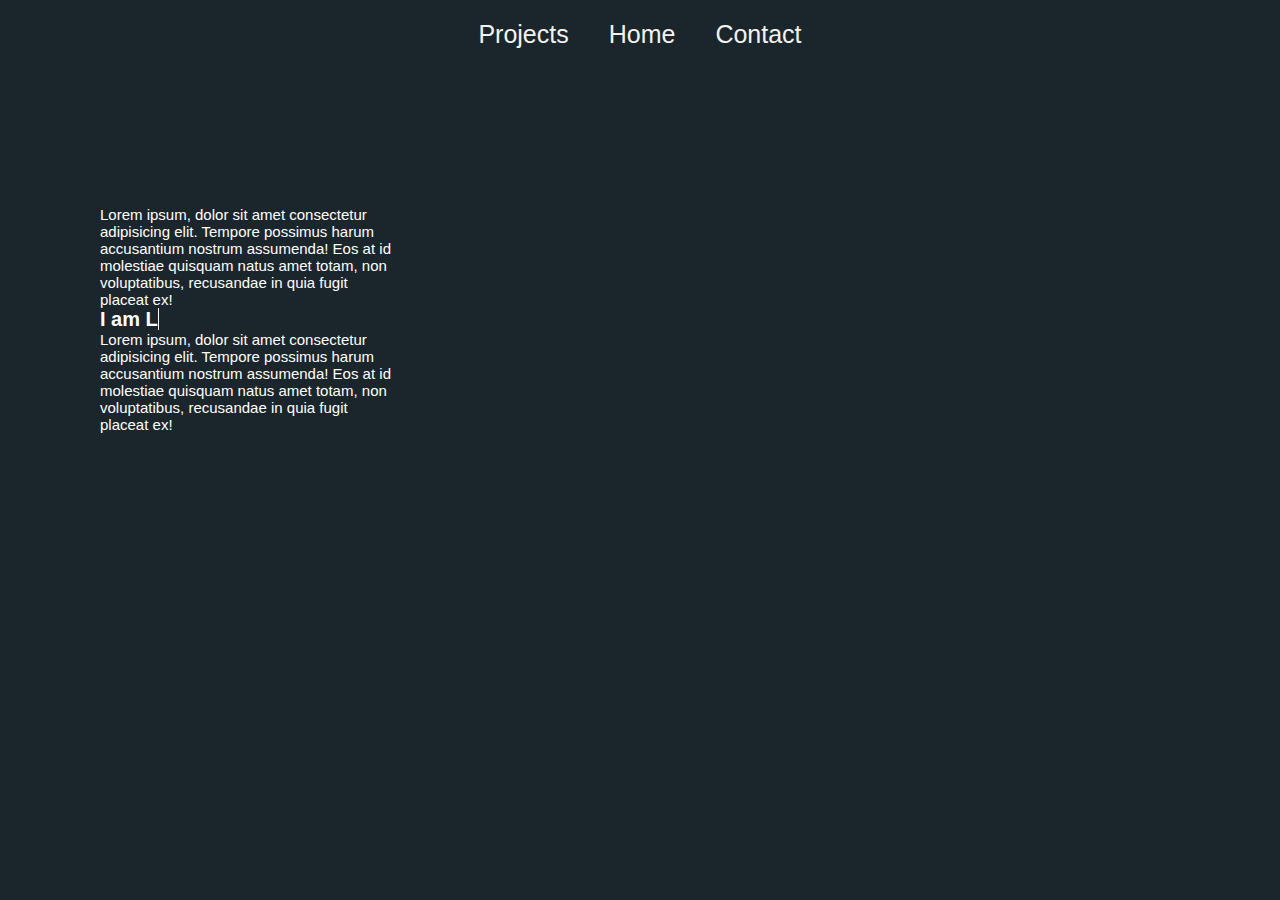
==== index.html @ 3e004bd1 "first commit" ====
<!DOCTYPE html>
<html lang="en">
<head>
    <meta charset="UTF-8">
    <meta http-equiv="X-UA-Compatible" content="IE=edge">
    <meta name="viewport" content="width=device-width, initial-scale=1.0">
    <link rel="stylesheet" href="style.css">
    <script src="script.js"></script>
    <title>Portfolio</title>
</head>
<body>
    <header>
        <div class="topnav">
          <a href="#">Projects</a>
          <a href="#">Home</a>
          <a href="#">Contact</a>
        </div>
    </header>

<main>

  <p>
    Lorem ipsum, dolor sit amet consectetur adipisicing elit. Tempore possimus harum accusantium nostrum assumenda! Eos at id molestiae quisquam natus amet totam, non voluptatibus, recusandae in quia fugit placeat ex!
  </p>

  <h1>
    <a href="#" class="typewrite" data-period="2000" data-type='[ "I am Leandro.", ".", ".", "." ]'>
      <span class="wrap"></span>
    </a>
  </h1>

  <p>
    Lorem ipsum, dolor sit amet consectetur adipisicing elit. Tempore possimus harum accusantium nostrum assumenda! Eos at id molestiae quisquam natus amet totam, non voluptatibus, recusandae in quia fugit placeat ex!
  </p></main>
</body>
</html>
---- style.css ----
*{
    margin: 0;
    padding: 0 auto;
    box-sizing: border-box;
}

html{
    font-size: 62.5%;
}

body{
    background-color: #1B262C;
}

.topnav {
    background-color: #1B262C ;
    display: flex;
    justify-content: center;
  }

  .topnav a {
    color: #f2f2f2;
    text-align: center;
    padding: 2rem 2rem;
    text-decoration: none;
    font-size: 2.5rem;
    font-family:sans-serif;
  }

  .topnav a:hover {
    background-color: #414141;
    color: black;
  }

  .topnav a.active {
  background-color:#ddd;
    color: white;
  }

p{
  color:#fff; 
  text-decoration: none;
  font-family: sans-serif;
  display: flex;
  font-size: 1.5rem;
}

main{ 
  padding: 10rem  ;
  display: flex;
  justify-content: center;
  flex-direction: column;
  width: 50rem;
  height: 50rem;
}

a{
    color:#fff; text-decoration: none;
    font-family: sans-serif;

}

@media (max-width: 500px) {
  main{
    display: flex;
    justify-content: flex-start;
    padding: 4rem;
    width: 30rem;
  }
}
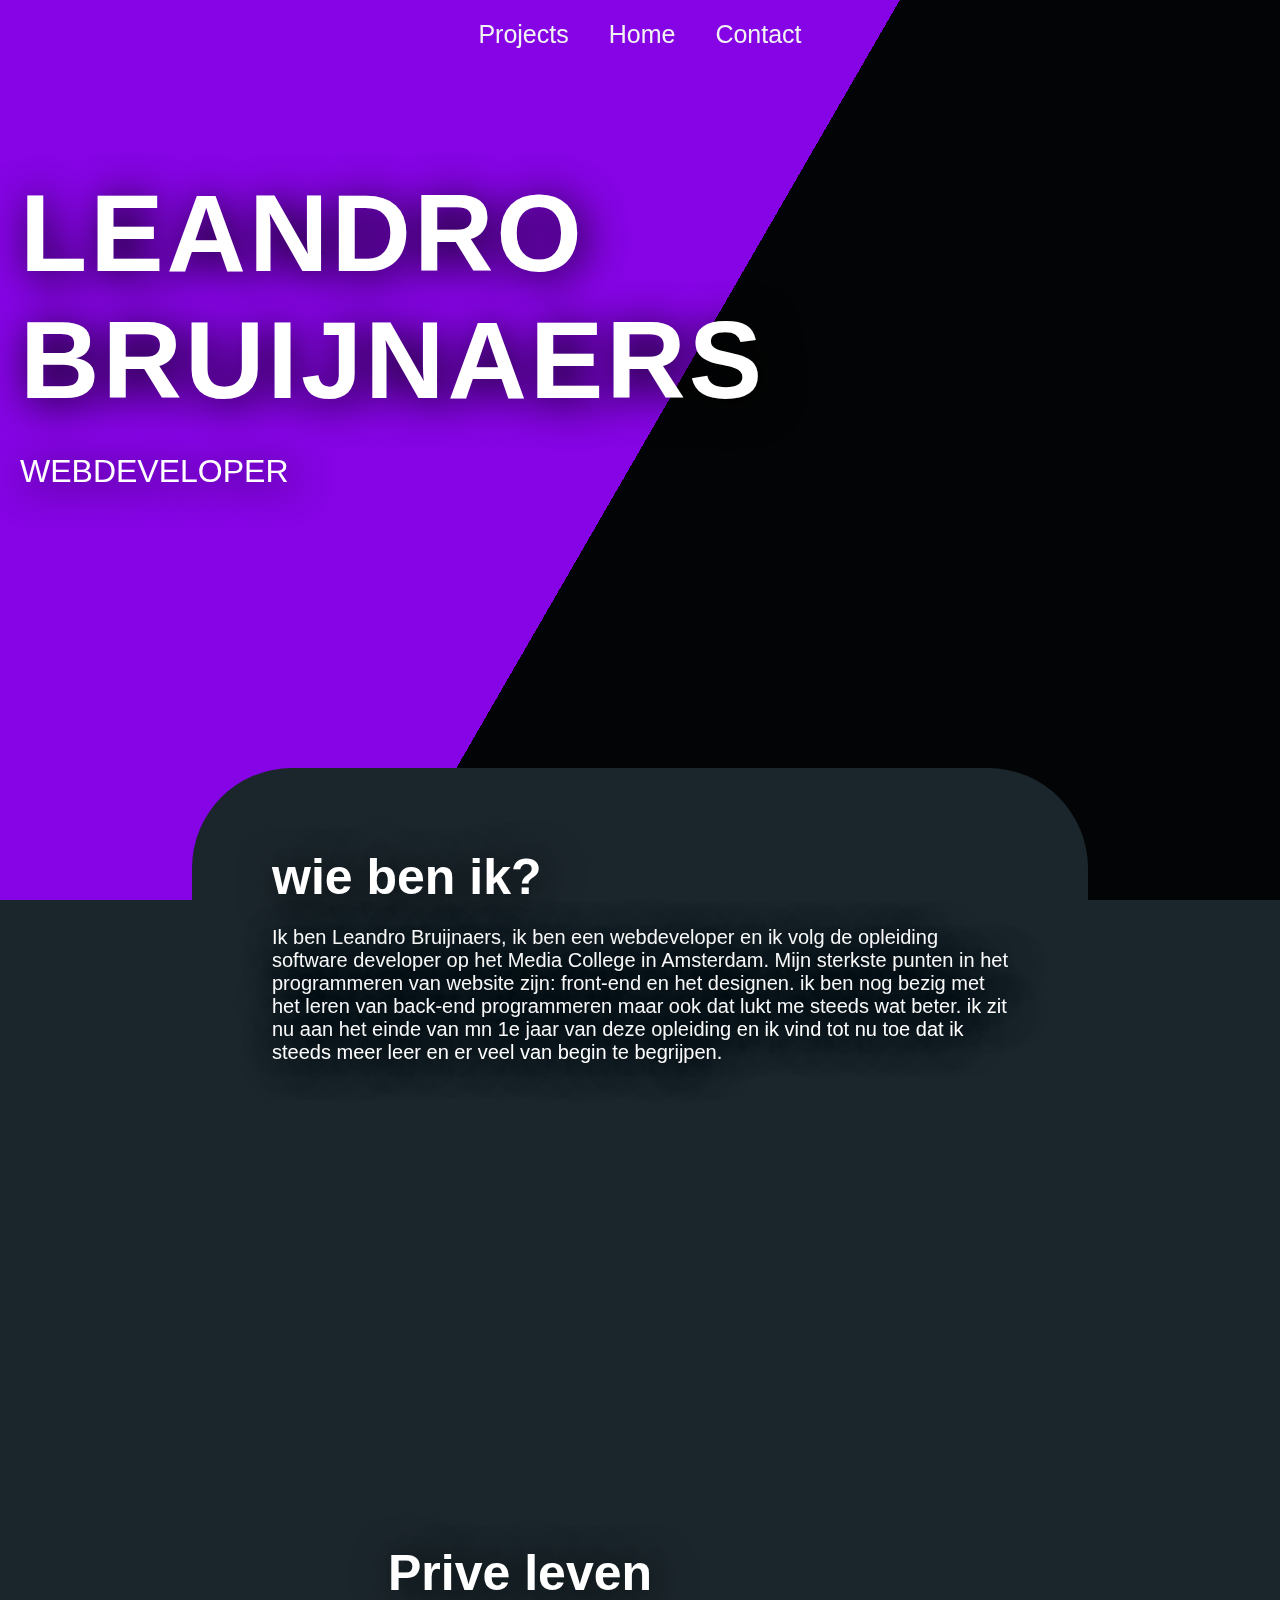
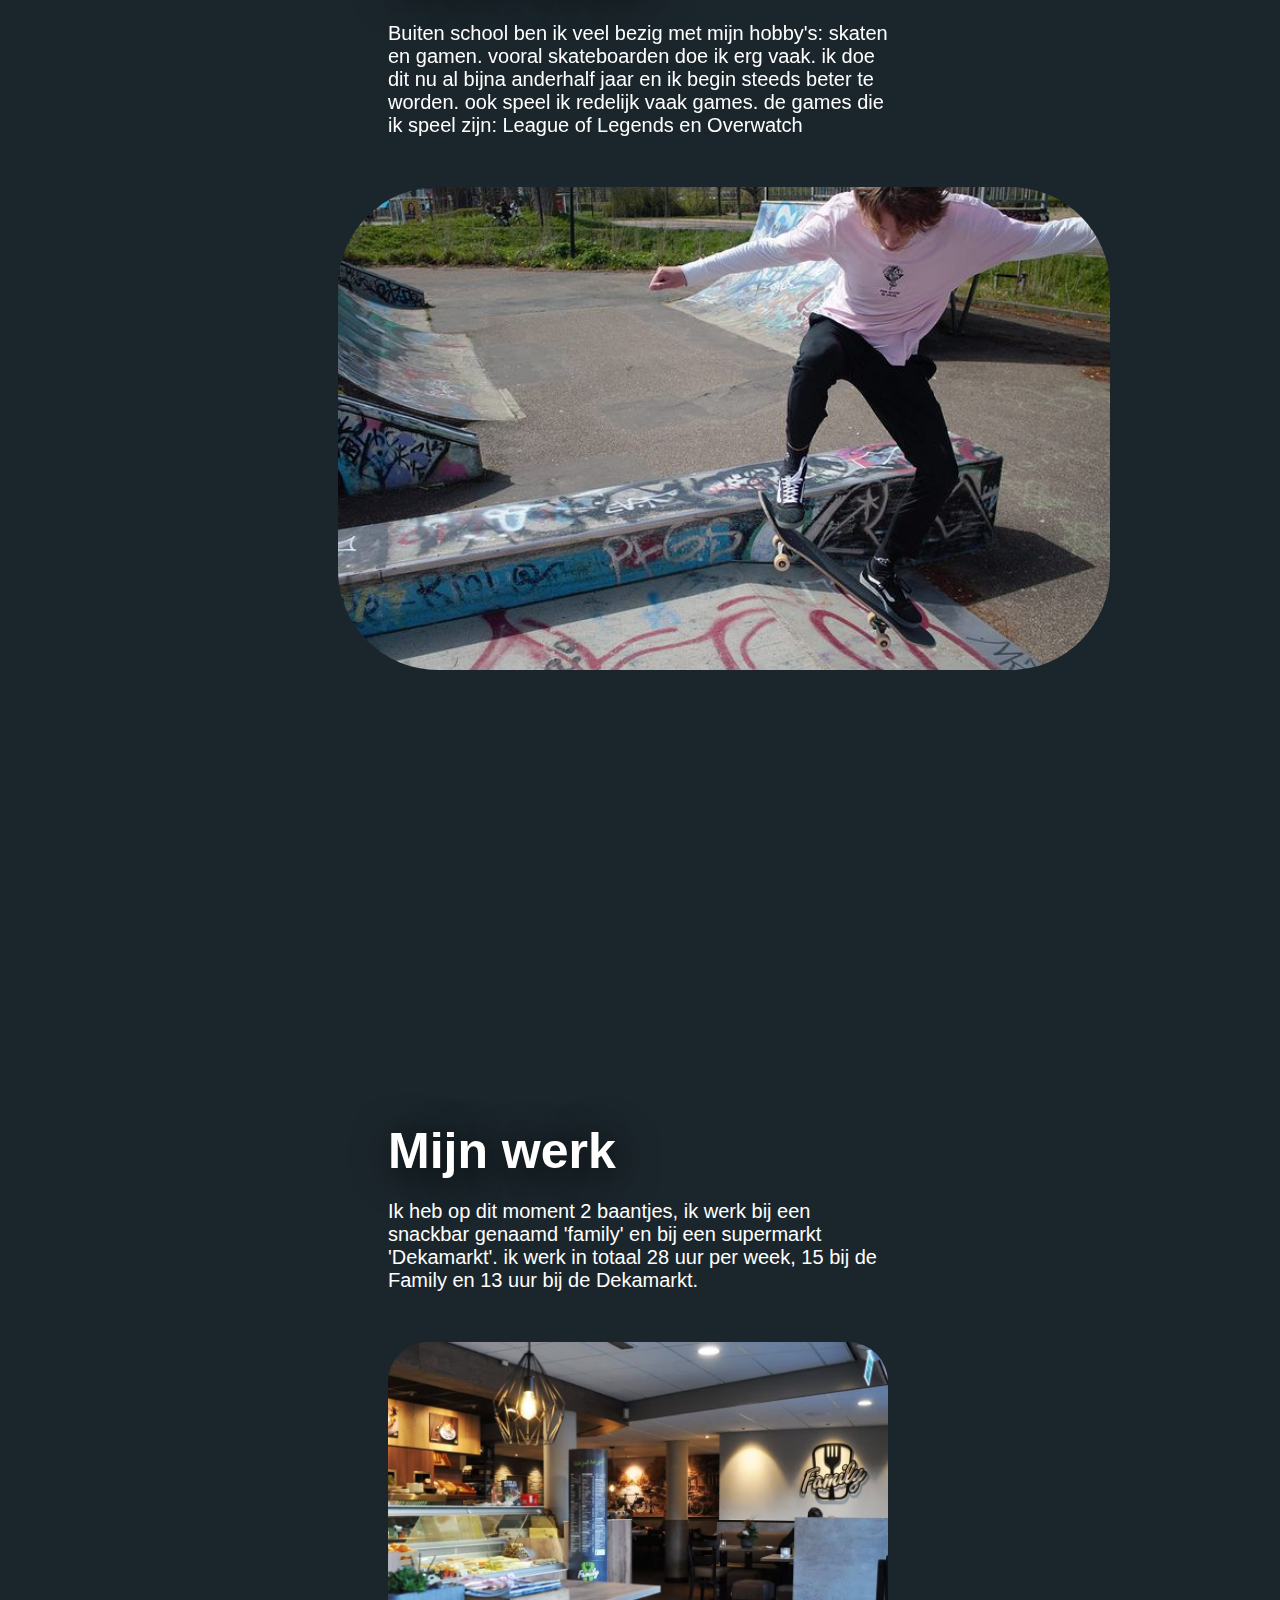
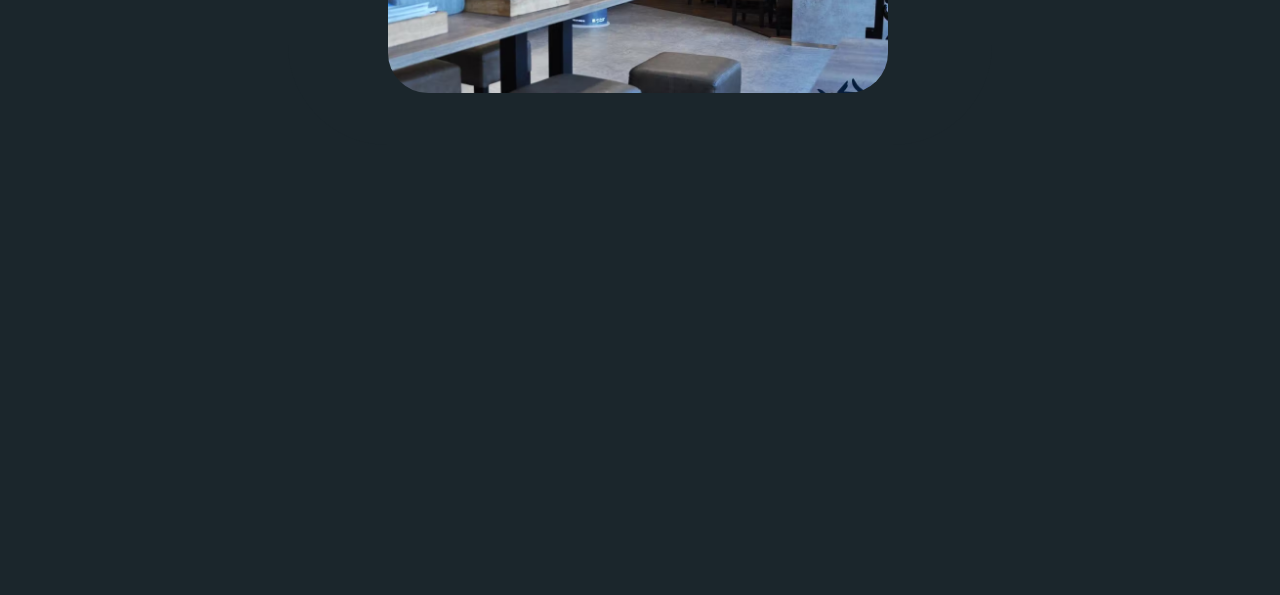
==== commit 627ef513: "php" ====
--- a/index.html
+++ b/index.html
@@ -1,36 +1,98 @@
 <!DOCTYPE html>
 <html lang="en">
+
 <head>
-    <meta charset="UTF-8">
-    <meta http-equiv="X-UA-Compatible" content="IE=edge">
-    <meta name="viewport" content="width=device-width, initial-scale=1.0">
-    <link rel="stylesheet" href="style.css">
-    <script src="script.js"></script>
-    <title>Portfolio</title>
+  <meta charset="UTF-8">
+  <meta http-equiv="X-UA-Compatible" content="IE=edge">
+  <meta name="viewport" content="width=device-width, initial-scale=1.0">
+  <link rel="stylesheet" href="style.css">
+  <title>Portfolio</title>
 </head>
+
 <body>
-    <header>
-        <div class="topnav">
-          <a href="#">Projects</a>
-          <a href="#">Home</a>
-          <a href="#">Contact</a>
-        </div>
-    </header>
+  <header>
+    <div class="topnav">
+      <a href="projects page/projects.html">Projects</a>
+      <a href="#">Home</a>
+      <a href="/contact page/contact.html">Contact</a>
+    </div>
+  </header>
 
+
+
+  <section class="fly_in_text"></section>
+
+    <div class="cater3-movingBG">
+      <div class="flyinTxtCont">
+        <div class="flyIn lineOne">Leandro</div>
+        <div class="flyIn lineTwo">Bruijnaers</div>
+        <div class="flyIn lineThree">webdeveloper</div>
+      </div>
+    </div>
+
+  </section>
+
+
+
+  <section class="background">
+
+    <div class="bg"></div>
+    <div class="bg bg2"></div>
+    <div class="bg bg3"></div>
+
+  </section>
 <main>
+  <section class="content">
+    <h2 class="content_h2">wie ben ik?</h2>
+    <p class="main_content">Ik ben Leandro Bruijnaers, ik ben een webdeveloper en ik volg de opleiding software
+      developer op het Media
+      College in Amsterdam. Mijn sterkste punten in het programmeren van website zijn: front-end en het designen. ik ben
+      nog bezig met het leren van back-end programmeren maar ook dat lukt me steeds wat beter.
+      ik zit nu aan het einde van mn 1e jaar van deze opleiding en ik vind tot nu toe dat ik steeds meer leer en er veel
+      van begin te begrijpen.
+    </p>
+  </section>
 
-  <p>
-    Lorem ipsum, dolor sit amet consectetur adipisicing elit. Tempore possimus harum accusantium nostrum assumenda! Eos at id molestiae quisquam natus amet totam, non voluptatibus, recusandae in quia fugit placeat ex!
-  </p>
+  <section class="blank">
 
-  <h1>
-    <a href="#" class="typewrite" data-period="2000" data-type='[ "I am Leandro.", ".", ".", "." ]'>
-      <span class="wrap"></span>
-    </a>
-  </h1>
+  </section>
 
-  <p>
-    Lorem ipsum, dolor sit amet consectetur adipisicing elit. Tempore possimus harum accusantium nostrum assumenda! Eos at id molestiae quisquam natus amet totam, non voluptatibus, recusandae in quia fugit placeat ex!
-  </p></main>
+  <section class="prive_content content">
+    <h2>Prive leven</h2>
+    <p class="prive_text">
+      Buiten school ben ik veel bezig met mijn hobby's: skaten en gamen.
+      vooral skateboarden doe ik erg vaak.
+      ik doe dit nu al bijna anderhalf jaar en ik begin steeds beter te worden.
+      ook speel ik redelijk vaak games.
+      de games die ik speel zijn:
+      League of Legends en Overwatch
+    </p>
+
+    <img src="/img/foto1.png" alt="">
+  </section>
+
+<section class="blank"></section>
+
+    <section class="werk_content">
+      <h2>Mijn werk</h2>
+      <p class="werk_text">
+        Ik heb op dit moment 2 baantjes, ik werk bij een snackbar genaamd 'family' en bij een supermarkt 'Dekamarkt'. 
+        ik werk in totaal 28 uur per week, 15 bij de Family en 13 uur bij de Dekamarkt. 
+      </p>
+
+      <img class="werk_foto" src="/img/Family-Beverwijk.avif" alt="">
+    </section>
+  
+</main>
+
+<section class="blank">
+
+</section>
+
+
+<footer>
+
+</footer>
 </body>
+
 </html>--- a/style.css
+++ b/style.css
@@ -6,14 +6,13 @@
 
 html{
     font-size: 62.5%;
-}
+} 
 
 body{
     background-color: #1B262C;
 }
 
 .topnav {
-    background-color: #1B262C ;
     display: flex;
     justify-content: center;
   }
@@ -28,8 +27,8 @@
   }
 
   .topnav a:hover {
-    background-color: #414141;
-    color: black;
+    background-color: #000000;
+    color: rgb(255, 255, 255);
   }
 
   .topnav a.active {
@@ -37,34 +36,195 @@
     color: white;
   }
 
-p{
-  color:#fff; 
-  text-decoration: none;
+/*top nav ^ */
+
+.background{
+  height: 15rem
+}
+
+main{
+  display: flex;
+  flex-direction: column;
+  align-items: center;
+}
+
+h2{
+  font-size: 5rem;
+  color:#fff;
+  font-family:sans-serif;
+  text-shadow: 0.5rem 0.5rem 4rem rgba(0,0,0,1);
+  margin: 5rem;
+  margin-bottom: -3rem;
+}
+
+.content{
+  background: #1B262C;
+  width: 70%;
+  padding: 3rem;
+  border-radius: 10rem;
+}
+
+.main_content{  
+  font-size: 2rem;
+  color:#fff;
+  font-family:sans-serif;
+  text-shadow: 0.5rem 0.5rem 4rem rgba(0,0,0,1);
+  margin: 5rem;
+}
+
+.blank{
+  height: 30rem;
+}
+
+.prive_content{
+  background: #1B262C;
+  width: 55%;
+  padding: 5rem;
+  border-radius: 10rem;
+}
+
+.prive_text{
+  font-size: 2rem;
+  color: #fff;
   font-family: sans-serif;
-  display: flex;
-  font-size: 1.5rem;
-}
-
-main{ 
-  padding: 10rem  ;
+  margin: 5rem;
+}
+
+img{
+  border-radius: 10rem;
+}
+
+.werk_content{
+  background: #1B262C;
+  width: 55%;
+  padding: 5rem;
+  border-radius: 10rem;
+}
+
+.werk_text{
+  font-size: 2rem;
+  color: #fff;
+  font-family: sans-serif;
+  margin: 5rem;
+}
+
+.werk_foto{
+  width: 50rem;
+  border-radius: 4rem;
+  margin-left: 5rem;
+}
+
+/* animaties */
+
+.bg {
+  animation:slide 15s ease-in-out infinite alternate;
+  background-image: linear-gradient(-60deg, #000000 50%, #9500ff 50%);
+  bottom:0;
+  left:-50%;
+  opacity:.5;
+  position:fixed;
+  right:-50%;
+  top:0;
+  z-index:-1;
+}
+
+.bg2 {
+  animation-direction:alternate-reverse;
+  animation-duration:15s;
+}
+
+.bg3 {
+  animation-duration:16s;
+}
+
+@keyframes slide {
+  0% {
+    transform:translateX(-25%);
+  }
+  100% {
+    transform:translateX(25%);
+  }
+}
+
+/* achtergrond ^ */
+
+
+@keyframes animatedBackground {
+  0% { background-position: 0 0; }
+  50% { background-position: 50% 0; }
+  100% { background-position: 0 0; }
+}
+
+.fly_in_text{ 
   display: flex;
   justify-content: center;
   flex-direction: column;
-  width: 50rem;
-  height: 50rem;
-}
-
-a{
-    color:#fff; text-decoration: none;
-    font-family: sans-serif;
-
-}
-
-@media (max-width: 500px) {
-  main{
-    display: flex;
-    justify-content: flex-start;
-    padding: 4rem;
-    width: 30rem;
-  }
-}
+  width: 100rem;
+  height: 10rem;
+}
+
+.flyinTxtCont {
+  height: 100%;
+  display: flex;
+  flex-direction: column;
+  align-items: flex-start;
+  justify-content: flex-end;
+  padding-bottom: 10%;
+  margin-left: 2rem;
+}
+.flyIn {
+  color:#fff;
+  font-family:sans-serif;
+  text-transform:uppercase;
+  position:relative;
+  text-shadow: 0.5rem 0.5rem 4rem rgba(0,0,0,1);
+}
+.lineOne {
+transition-delay:.2s; 
+transition:.4s ease-in;
+animation: txtFlyIn 1s linear;
+}
+.lineTwo {
+  transition-delay:.7s; 
+  transition:.6s ease in;
+  animation: txtFlyIn 1s linear;
+}
+
+.lineOne, .lineTwo{
+  font-size: 11rem;
+  font-weight: bold;
+  letter-spacing: 0.3rem;
+}
+
+.lineThree {
+  transition-delay:2s; 
+  transition:2s ease in;
+  animation: fadeIn 5s linear;
+  width: 100%;
+  display:inline-block;
+  color:white;
+  max-width: 40rem;
+  font-size: 3.2rem;
+  margin-top: 3rem;
+}
+
+@keyframes fadeIn{
+  0% { opacity:0;}
+  100% { opacity:1;}
+}
+@keyframes txtFlyIn{
+  0% { transform:translateX(-100%); }
+  100% { transform:translateX(0%); }
+}
+
+/* main text ^ */
+
+
+/* footer */
+
+footer{
+  background: #1B262C;
+  height: 15rem;
+}
+
+
